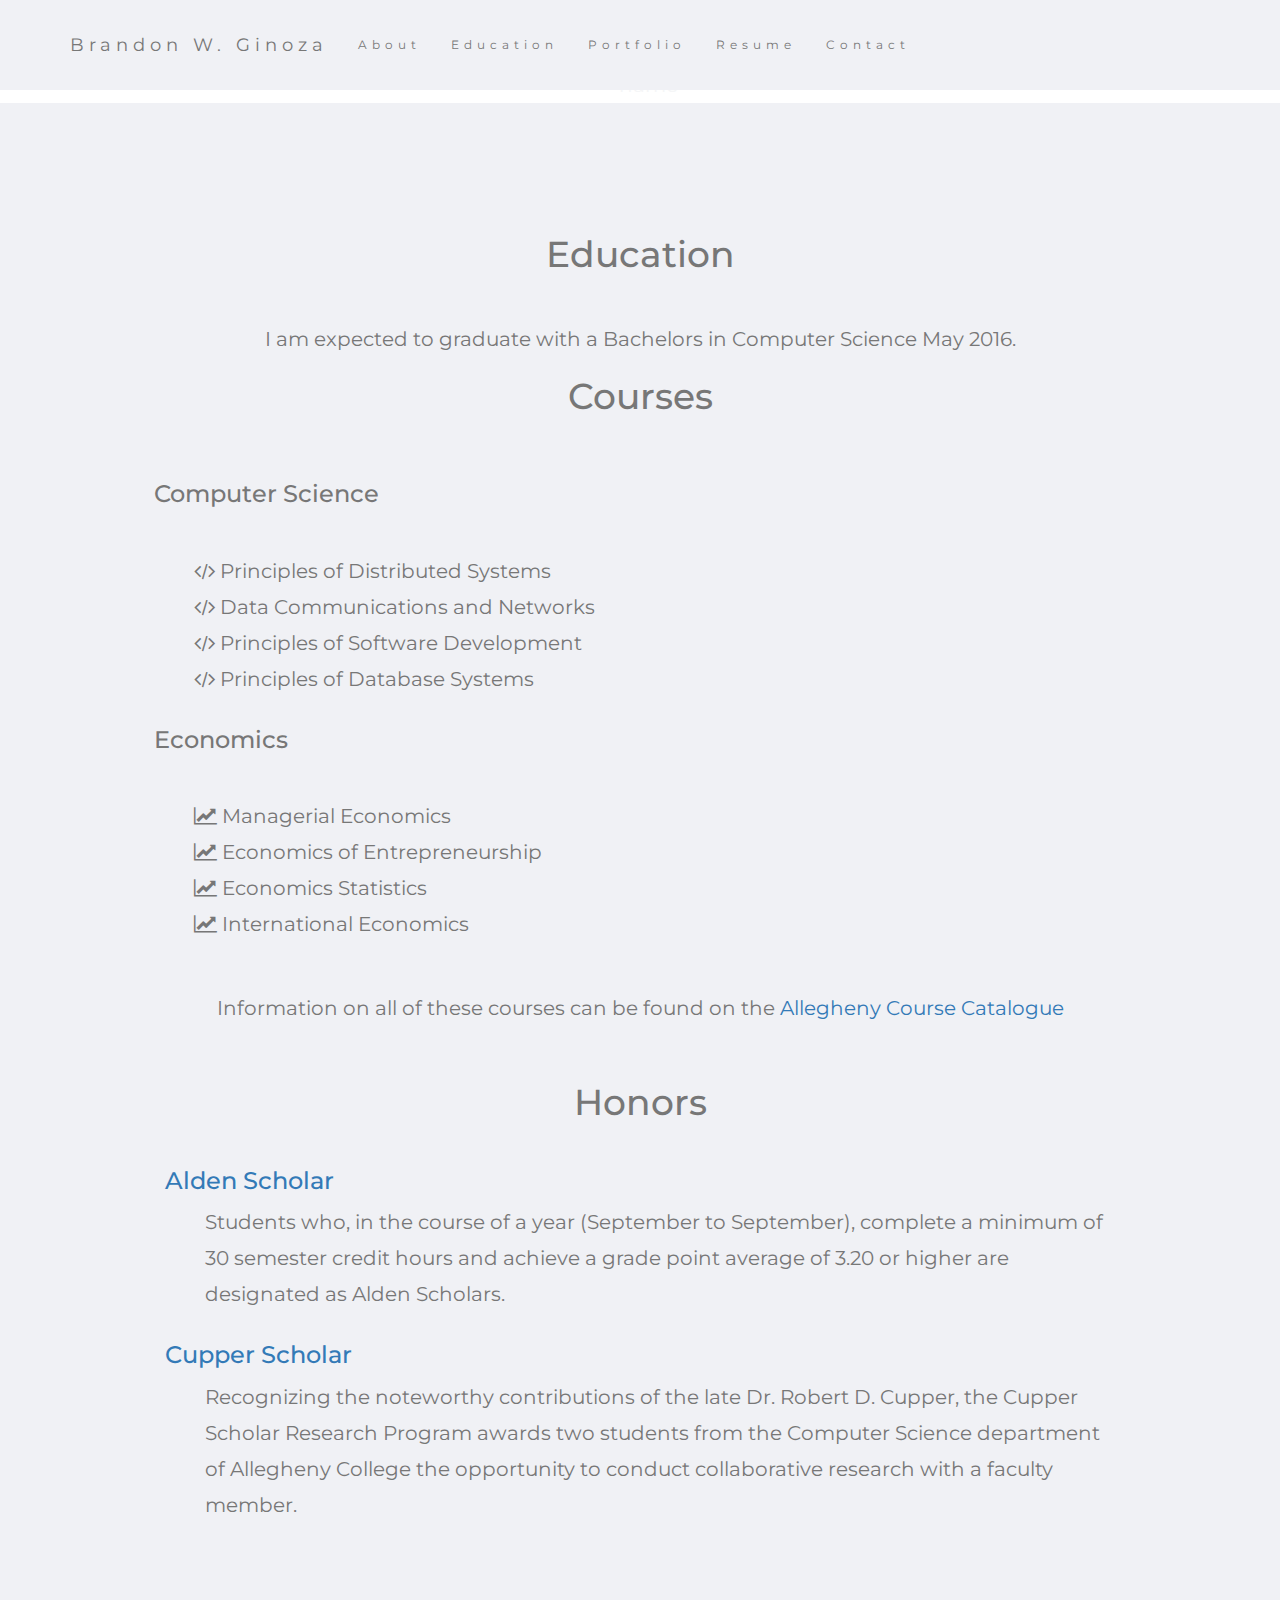
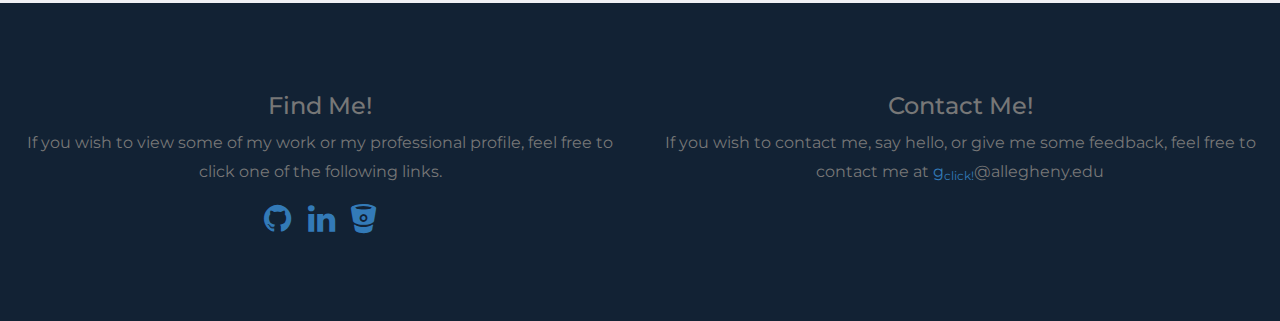
==== education.html @ 82f42750 "education and portfolio htmls" ====
<!DOCTYPE html>
<html lang="en">
<head>
  <!-- Theme Made By www.w3schools.com - No Copyright -->
  <title>Brandon Ginoza</title>
  <meta charset="utf-8">
  <meta name="viewport" content="width=device-width, initial-scale=1">
  <link rel="stylesheet" href="https://maxcdn.bootstrapcdn.com/font-awesome/4.5.0/css/font-awesome.min.css">
  <link rel="stylesheet" href="http://maxcdn.bootstrapcdn.com/bootstrap/3.3.6/css/bootstrap.min.css">
  <link href="http://fonts.googleapis.com/css?family=Montserrat" rel="stylesheet">
  <link rel="icon" href="imgs/bwgcubefavicon.png" sizes="16x16 32x32" type="image/png">
  <script src="https://ajax.googleapis.com/ajax/libs/jquery/1.12.0/jquery.min.js"></script>
  <script src="http://maxcdn.bootstrapcdn.com/bootstrap/3.3.6/js/bootstrap.min.js"></script>
<link href="css/personal.css" rel="stylesheet">
<style>
    .edu-bg-1 {
        padding-top: 65px;
        padding-left: 0%;
        padding-right: 0%;
        padding-bottom: 0%;
    }
</style>
<script>
$(document).on('click','.navbar-collapse.in',function(e) {
    if( $(e.target).is('a') ) {
        $(this).collapse('hide');
    }
});
</script>
    
<!-- jQuery -->
    <script src="js/jquery.js"></script>

    <!-- Bootstrap Core JavaScript -->
    <script src="js/bootstrap.min.js"></script>

    <!-- Scrolling Nav JavaScript -->
    <script src="js/jquery.easing.min.js"></script>
    <script src="js/scrolling-nav.js"></script>
</head>
<body>
    
    <!-- Navigation -->
    <nav class="navbar navbar-default navbar-fixed-top" role="navigation">
        <div class="container">
            <div class="navbar-header page-scroll">
                <button type="button" class="navbar-toggle" data-toggle="collapse" data-target=".navbar-ex1-collapse">
                    <span class="sr-only">Me</span>
                    <span class="icon-bar"></span>
                    <span class="icon-bar"></span>
                    <span class="icon-bar"></span>
                </button>
                <a class="navbar-brand page-scroll" href="index.html#page-top">Brandon W. Ginoza <!--<img src="imgs/bwgcube.png" id="bwgcube" class="img-responsive" style="display:inline"> --></a>
            </div>

            <!-- Collect the nav links, forms, and other content for toggling -->
            <div class="collapse navbar-collapse navbar-ex1-collapse">
                <ul class="nav navbar-nav">
                    <!-- Hidden li included to remove active class from about link when scrolled up past about section -->
                    <li class="hidden">
                        <a class="page-scroll" href="#page-top"></a>
                    </li>
                    <li>
                        <a href="index.html#about">About</a>
                    </li>
                    <li>
                        <a class="page-scroll" href="#edu-page-top">Education</a>
                    </li>
                    <li>
                        <a href="portfolio.html">Portfolio</a>
                    </li>
                    <li>
                        <a href="pdfs/brandon_ginoza_resume.pdf" target="_blank">Resume</a>
                    </li>
                    <li>
                        <a class="page-scroll" href="#contact">Contact</a>
                    </li>
                </ul>
            </div>
            <!-- /.navbar-collapse -->
        </div>
        <!-- /.container -->
    </nav>
<div id="edu-page-top" class="container-fluid edu-bg-1 text-center">
    <img src="imgs/alleghenybentleyhall.jpg" class="img-responsive" style="display:inline" alt="name">
</div>
<!-- Third Container (Grid) -->
<div id="Education" class="container-fluid bg-3 text-center">    
  <h1 id="education">Education</h1><br>
    I am expected to graduate with a Bachelors in Computer Science May 2016.
  <h1 class="margin">Courses</h1>
  <div class="row">
      <div class="text-left">
        <h3 class="margin">Computer Science</h3>
        <ul class="educationlist">
            <li>
               <i class="fa fa-code" aria-hidden="true"></i> Principles of Distributed Systems
            </li>  
            <li>
               <i class="fa fa-code" aria-hidden="true"></i> Data Communications and Networks
            </li>
            <li>
               <i class="fa fa-code" aria-hidden="true"></i> Principles of Software Development
            </li>
            <li>
               <i class="fa fa-code" aria-hidden="true"></i> Principles of Database Systems
            </li>
        </ul>


        <h3 class="margin">Economics</h3>
        <ul class="educationlist">
            <li>
               <i class="fa fa-line-chart" aria-hidden="true"></i> Managerial Economics
            </li>  
            <li>
               <i class="fa fa-line-chart" aria-hidden="true"></i> Economics of Entrepreneurship
            </li>
            <li>
               <i class="fa fa-line-chart" aria-hidden="true"></i> Economics Statistics
            </li>
            <li>
               <i class="fa fa-line-chart" aria-hidden="true"></i> International Economics
            </li>
        </ul>
      </div>
    </div>
    <div class="courselistinfo">
  Information on all of these courses can be found on the <a href="http://sites.allegheny.edu/academics/catalogue/" target="_blank">Allegheny Course Catalogue</a>
    </div>
    <h1 class="margin">Honors</h1>
    
    <div class="text-left">
        <a href="http://sites.allegheny.edu/academics/academic-regulations-and-policies/honors/" target="_blank"><h3>Alden Scholar</h3></a>
        <ul class="educationlist">
            <li>
            
            Students who, in the course of a year (September to September), complete a minimum of 30 semester credit hours and achieve a grade point average of 3.20 or higher are designated as Alden Scholars.    
            
            </li>
        </ul>
        <a href="http://www.cs.allegheny.edu/research/cupperscholars/" target="blank"><h3>Cupper Scholar</h3></a>
        <ul class="educationlist">
            <li>
                
                    Recognizing the noteworthy contributions of the late Dr. Robert D. Cupper, the Cupper Scholar Research Program awards two students from the Computer Science department of Allegheny College the opportunity to conduct collaborative research with a faculty member. 
                
            </li>
        </ul>
    </div>
  </div>
</div>

<!-- Footer -->
<footer id="contact" class="container-fluid bg-4 text-center">
<!-- <p>Bootstrap Theme Made By <a href="http://www.w3schools.com">www.w3schools.com</a></p> -->
    <div class="row">
        <div class="col-xs-6">
            <h3>Find Me!</h3>
            <p>If you wish to view some of my work or my professional profile, feel free to click one of the following links.</p>
            <p><a href="https://github.com/ginozab" target="_blank"><i class="fa fa-github fa-2x links" aria-hidden="true"></i></a>
    <a href="http://www.linkedin.com/in/ginozab" target="_blank"><i class="fa fa-linkedin fa-2x links" aria-hidden="true"></i></a>
    <a href="https://bitbucket.org/ginozab/" target="_blank"><i class="fa fa-bitbucket fa-2x links" aria-hidden="true"></i></a>
    </p>
        </div>
        <div class="col-xs-6">
            <h3>Contact Me!</h3>
            <p> If you wish to contact me, say hello, or give me some feedback, feel free to contact me at 
    <a href="http://www.google.com/recaptcha/mailhide/d?k=01mWw7WVUKpf7rpx_ugqTX-w==&amp;c=5OQtLOLrhIFikbsIM1NqQYOUcmoT6AMoe-LiFJLgnI0=" onclick="window.open('http://www.google.com/recaptcha/mailhide/d?k\07501mWw7WVUKpf7rpx_ugqTX-w\75\75\46c\0755OQtLOLrhIFikbsIM1NqQYOUcmoT6AMoe-LiFJLgnI0\075', '', 'toolbar=0,scrollbars=0,location=0,statusbar=0,menubar=0,resizable=0,width=500,height=300'); return false;" title="Reveal this e-mail address">g<sub>click!</sub></a>@allegheny.edu
    </p>
        </div>
    </div>

</footer>

</body>
</html>
---- css/personal.css ----
body {
      font: 20px Montserrat, sans-serif;
      line-height: 1.8;
      color: #f5f6f7;
      width:100%;
      height: 100%;
  }
  html {
      width: 100%;
      height: 100%;
  }
  p {font-size: 16px;}
  .margin {margin-bottom: 45px;
        
  }
  .p-margin {
    padding-left: 10%;
    padding-right: 10%;
  }
  .bg-1 { 
      background-color: #6fc494;/*#1abc9c; /* Green */
      color: #ffffff;
  }
  .bg-2 { 
      background-color: #f0f1f5; /*#474e5d; /* Dark Blue */
      color: #777777;
  }
  .bg-3 { 
      background-color: #f0f1f5; /* #5db5e6 #ffffff; /* White */
      color: #777777;/*#555555;*/
  }
  .bg-4 { 
      background-color: #122234; /* #2f2f2f; /* Black Gray */
      color: #777777;/*#fff; */
  }
  .container-fluid {
      padding-top: 70px;
      padding-bottom: 70px;
  }
  .navbar {
      background-color: #f0f1f5;
      padding-top: 15px;
      padding-bottom: 15px;
      border: 0;
      border-radius: 0;
      margin-bottom: 0;
      font-size: 12px;
      letter-spacing: 5px;
      color: #ffffff;
  }
  .navbar-nav  li a:hover {
      background-color: #f0f1f5;
      color: #1abc9c !important; /* #1abc9c */
  }
  .navbar-toggle {
      background-color: #f0f1f5;
  }
  .line {
    border: 0;
  }
  
  @media(min-width:767px) {
    .navbar {
        padding: 20px 0;
        -webkit-transition: background .5s ease-in-out,padding .5s ease-in-out;
        -moz-transition: background .5s ease-in-out,padding .5s ease-in-out;
        transition: background .5s ease-in-out,padding .5s ease-in-out;
    }

    .top-nav-collapse {
        padding: 0;
    }
}


  @media(max-width:991px) and (min-width:768px) {
    #page-top img {
        padding-top: 140px;   
    }
  }
  @media(min-width:991px) {
    #page-top img {
        padding-top: 80px;
    }
  }
  @media(max-width:767px) {
    #page-top img {
        padding-top: 80px;   
    }
  }
  .text-left {
    padding-left: 12%;  
    padding-right: 12%;
  }

  .links {
      margin: 1%;   
  }
  .educationlist {
    text-align: left;
    list-style: none;
    display: inline-block;
  }
  .courselistinfo {
    padding-top: 3%;
    padding-bottom: 3%;   
  }

  .img-responsive {
    margin: 0 auto;
  }
      
  #bwgcube {
    max-height: 200%;
    max-width: 200%;
  }
  #welcome {
    margin-top: 5%;   
  }
  #education {
    margin-top: 5%;   
  }
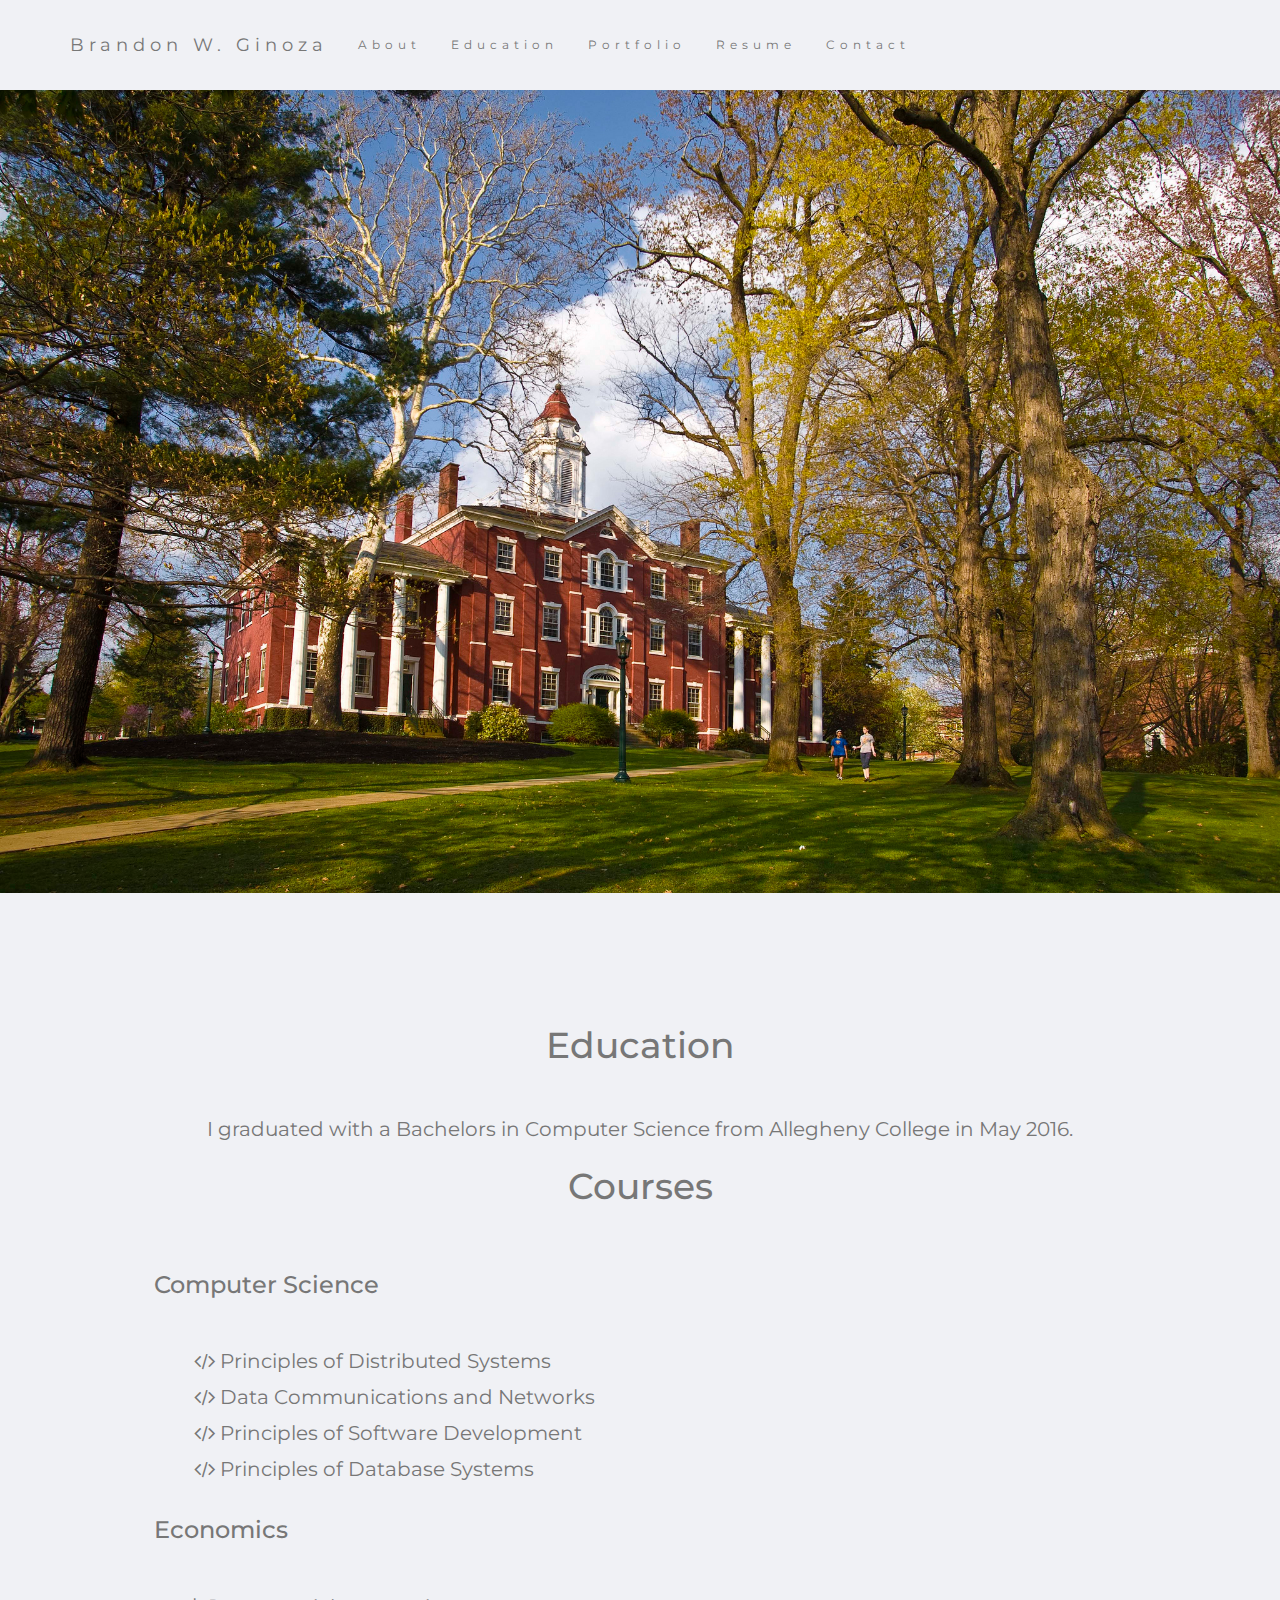
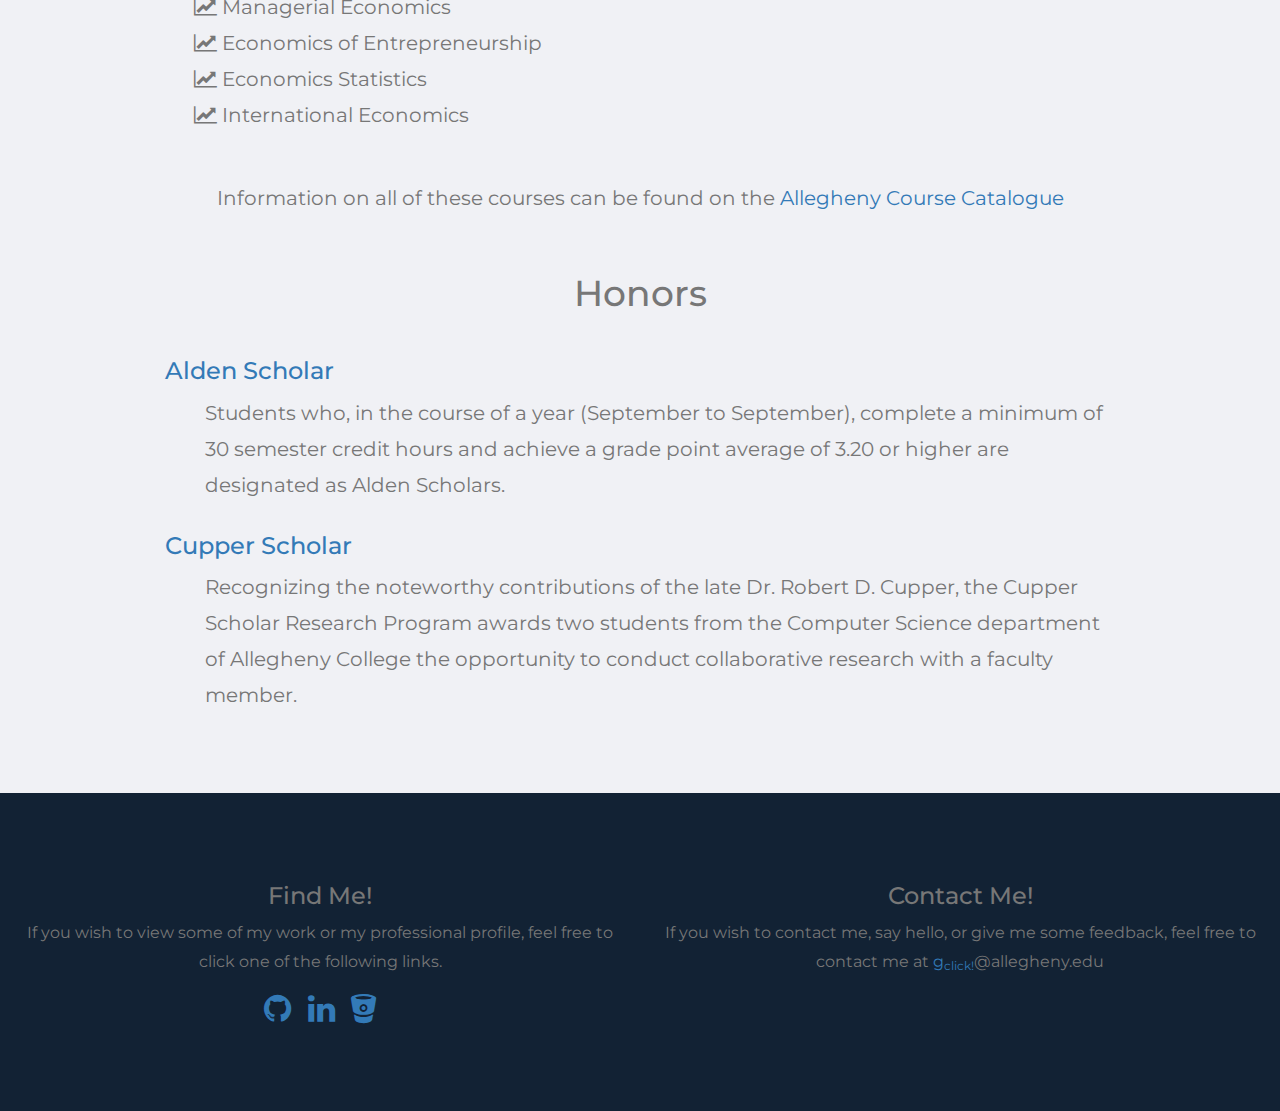
==== commit 474c5a1d: "changed expected graduation to graduated" ====
--- a/education.html
+++ b/education.html
@@ -87,7 +87,7 @@
 <!-- Third Container (Grid) -->
 <div id="Education" class="container-fluid bg-3 text-center">    
   <h1 id="education">Education</h1><br>
-    I am expected to graduate with a Bachelors in Computer Science May 2016.
+    I graduated with a Bachelors in Computer Science from Allegheny College in May 2016.
   <h1 class="margin">Courses</h1>
   <div class="row">
       <div class="text-left">
--- a/css/personal.css
+++ b/css/personal.css
@@ -91,6 +91,7 @@
   .text-left {
     padding-left: 12%;  
     padding-right: 12%;
+    
   }
 
   .links {
